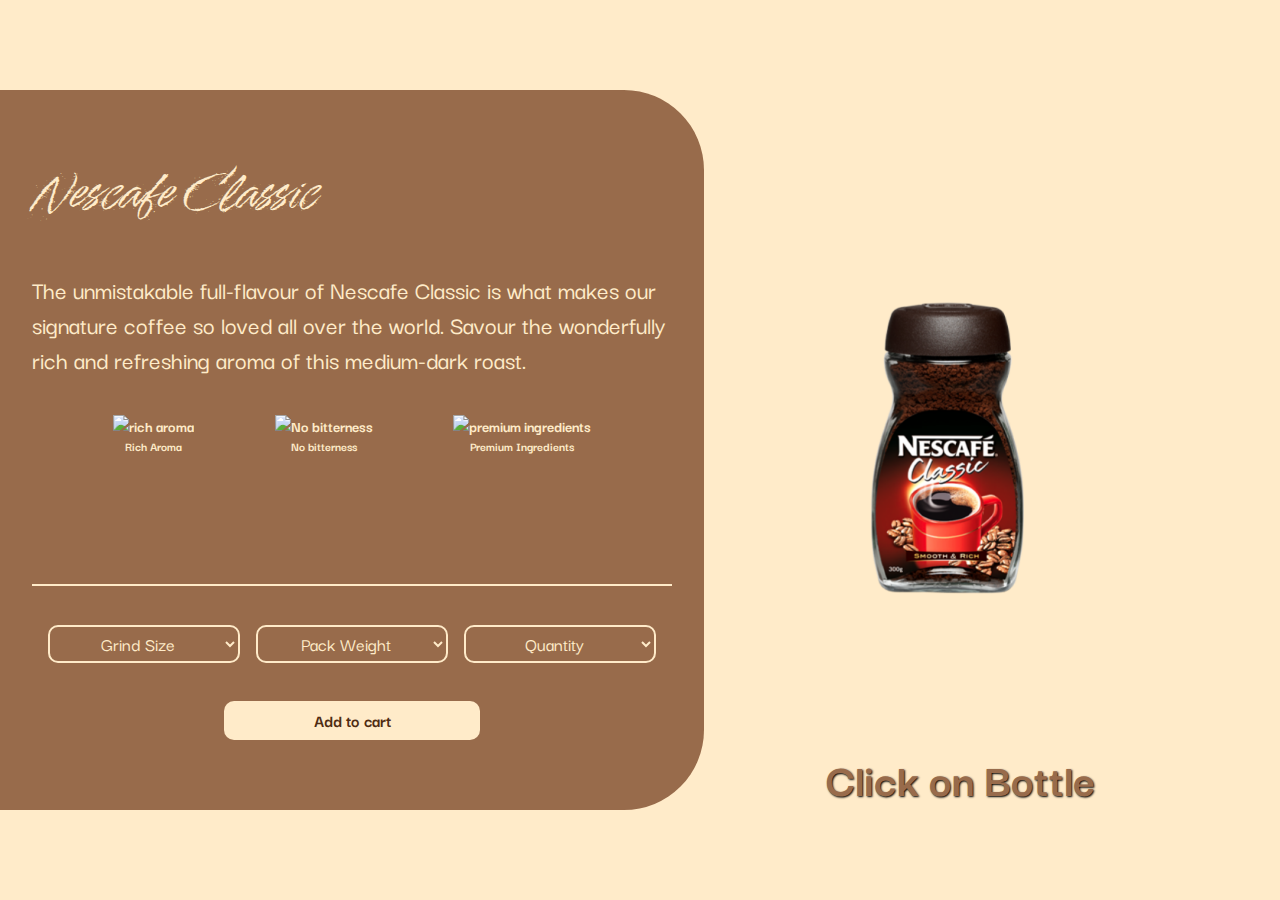
==== nescafeClassic.html @ 39b3486f "nescafe classic page completed" ====
<!DOCTYPE html>
<html lang="en">

    <head>
        <meta charset="UTF-8">
        <meta http-equiv="X-UA-Compatible" content="IE=edge">
        <meta name="viewport" content="width=device-width, initial-scale=1.0">
        <title>Nescafe Classic</title>
        <link href='https://css.gg/css' rel='stylesheet'>
        <link rel="stylesheet" href="./styles/nescafeClassic.css">
        <link rel="preconnect" href="https://fonts.googleapis.com">
        <link rel="preconnect" href="https://fonts.gstatic.com" crossorigin>
        <link
            href="https://fonts.googleapis.com/css2?family=Cabin+Sketch:wght@400;700&family=Darker+Grotesque:wght@400;500;600;700&family=Henny+Penny&family=Splash&display=swap"
            rel="stylesheet">
        <script defer src="./scripts/nescafeClassic.js"></script>
        <script src="https://kit.fontawesome.com/bf18287d69.js" crossorigin="anonymous"></script>
    </head>

    <body>
        <section id="image-heap-container">
            <div id="details-bg">
                <div id="details">
                    <span id="details-name">
                        Nescafe Classic
                    </span>
                    <span id="details-about">
                        The unmistakable full-flavour of Nescafe Classic is what makes our
                        signature coffee so loved all over the world. Savour the wonderfully rich and refreshing
                        aroma of this medium-dark roast.
                    </span>
                    <div id="selling-points">
                        <div id="aroma-group">
                            <img src="https://cdn.shopify.com/s/files/1/0062/9587/9780/files/Rich_Aroma_100x100.png?v=1652350721"
                                alt="rich aroma">
                            <span>Rich Aroma</span>
                        </div>
                        <div id="bitterness-group">
                            <img src="https://cdn.shopify.com/s/files/1/0062/9587/9780/files/No_Bitterness_e0df0aa6-2be9-4c91-a0a2-b37a3e21fc31_100x100.png?v=1652350851"
                                alt="No bitterness">
                            <span>No bitterness</span>
                        </div>
                        <div id="ingredients-group">
                            <img src="https://cdn.shopify.com/s/files/1/0062/9587/9780/files/Premium_Ingreditents_100x100.png?v=1652350766"
                                alt="premium ingredients">
                            <span>Premium Ingredients</span>
                        </div>
                    </div>
                    <hr>
                    <div id="buying-options">
                        <select name="grind-size" id="grind-size">
                            <option value="Grind Size">Grind Size</option>
                            <option value="Aeropress">Aeropress</option>
                            <option value="Coffee Filter">Coffee Filter</option>
                            <option value="Cold Brew">Cold Brew</option>
                            <option value="Espresso">Espresso</option>
                        </select>
                        <select name="pack-weight" id="pack-weight">
                            <option value="Pack Weight">Pack Weight</option>
                            <option value="250">250 gms</option>
                            <option value="500">500 gms</option>
                            <option value="1000">1 kg</option>
                        </select>
                        <select name="Quantity" id="quantity-select">
                            <option value="quantity">Quantity</option>
                            <option value="1">1</option>
                            <option value="2">2</option>
                            <option value="3">3</option>
                            <option value="4">4</option>
                            <option value="5">5</option>
                        </select>
                    </div>
                    <button id="add-cart-btn">Add to cart</button>
                </div>
            </div>
            <div id="image-heap-instruction">
                <span id="for-bottle" class=""> Click on Bottle </span>
                <span id="for-beans" class="hidden"> Hover on Beans </span>

            </div>
            <img src="./assets/images/hand-grabbing.png" alt="hand grabbing" id="hand-grabbing">
            <div class="bottle-img-container">
                <img src="./assets/images/nescafe_regular.png" alt="nescafe classic" id="classic-bottle" />
            </div>
            <div id="info">
                <div class="info-container">
                    <img src="./assets/images/coffee-bubble.png" alt="coffee-bubble">
                    <div id="info1">
                        <span class="info-title">Roast Level <i class="fa-solid fa-fire"></i></span>
                        <span class="info-detail">Medium Dark</span>
                    </div>
                    <div id="info2">
                        <span class="info-title">Acidity <i class="fa-solid fa-droplet"></i></span>
                        <span class="info-detail">Low acidity</span>
                    </div>
                    <div id="info3">
                        <span class="info-title">Processing <i class="fa-solid fa-arrows-spin"></i></span>
                        <span class="info-detail">80% wet processed, 20% dry processed</span>
                    </div>
                </div>
            </div>
            <img src="./assets/images/coffee-dot.png" alt="coffee dot" class="bubble-dot" id="dot-11">
            <img src="./assets/images/coffee-dot.png" alt="coffee dot" class="bubble-dot" id="dot-12">
            <img src="./assets/images/coffee-dot.png" alt="coffee dot" class="bubble-dot" id="dot-21">
            <img src="./assets/images/coffee-dot.png" alt="coffee dot" class="bubble-dot" id="dot-22">

            <img src="./assets/images/coffee-dot.png" alt="coffee dot" class="bubble-dot" id="dot-31">

            <img src="./assets/images/coffee-dot.png" alt="coffee dot" class="bubble-dot" id="dot-32">

            <img src="./assets/images/coffee-dot.png" alt="coffee dot" class="bubble-dot" id="dot-41">

            <img src="./assets/images/coffee-dot.png" alt="coffee dot" class="bubble-dot" id="dot-42">

            <div id="coffee-heap-beans-container">
                <div id="coffee-heap-container">
                    <img src="./assets/images/coffee-heap.png" alt="coffee heap" id="coffee-heap">
                    <img src="./assets/images/Coffee_bean_transparent.png" alt="coffee-bean" id="bean1">
                    <img src="./assets/images/coffee-beans2.png" alt="coffee-beans" id="bean2">
                    <img src="./assets/images/coffee-bean.png" alt="coffee-bean" id="bean3">
                </div>
            </div>
        </section>
    </body>

</html>
---- styles/nescafeClassic.css ----
:root {
  --coffee-clr: #986b4b;
  --bgclr-light: #ffebc9;
  --bgclr-dark: #4f2c12;
  --font-cabin: "Cabin Sketch", cursive;
  --font-grotesque: "Darker Grotesque", sans-serif;
  --font-henny: "Henny Penny", cursive;
  --font-splash: "Splash", cursive;
}

* {
  margin: 0;
  padding: 0;
  box-sizing: border-box;
}

body {
  position: relative;
  height: 100vh;
  width: 100vw;
  background-color: var(--bgclr-light);
  display: flex;
  overflow-x: hidden;
}
.bottle-img-container {
  position: absolute;
  right: 20%;
  top: 50%;
  transform: translateY(-50%);
  width: 12vw;
  z-index: 9;
}

#details-bg {
  position: absolute;
  top: 50%;
  transform: translateY(-50%);
  left: 0;
  height: 80%;
  width: 55%;
  background-color: var(--coffee-clr);
  border-radius: 0 5rem 5rem 0;
  animation: slidein 1s ease;
  padding: 2rem;
}

#details {
  display: flex;
  width: 100%;
  height: 100%;
  flex-direction: column;
  justify-content: space-evenly;
  font-family: var(--font-grotesque);
}

#details hr {
  border: 1px solid var(--bgclr-light);
}

#details-name {
  font-family: var(--font-splash);
  color: var(--bgclr-light);
  font-size: 3.5vw;
}

#details-about {
  font-family: var(--font-grotesque);
  color: var(--bgclr-light);
  font-size: 2vw;
  font-weight: 500;
}

#selling-points {
  display: flex;
  justify-content: space-evenly;
  height: 20%;
}
#selling-points > div {
  display: flex;
  flex-direction: column;
  align-items: center;
  color: var(--bgclr-light);
  font-weight: bold;
  height: 100%;
}
#selling-points > div img {
  max-height: 70%;
}
#selling-points > div span {
  font-size: small;
}

#buying-options {
  display: flex;
  justify-content: space-evenly;
}

#buying-options select {
  width: 30%;
  height: 3vw;
  display: flex;
  justify-content: center;
  text-align: center;
  border: 2px solid var(--bgclr-light);
  background: transparent;
  color: var(--bgclr-light);
  border-radius: 10px;
  font-family: var(--font-grotesque);
  font-weight: 500;
  font-size: 1.5vw;
}

#buying-options select:focus {
  outline: none;
}

#buying-options select > option {
  color: var(--bgclr-dark);
  background: var(--bgclr-light);
  font-weight: 700;
  font-family: var(--font-grotesque);
}

#add-cart-btn {
  width: 40%;
  height: 3vw;
  align-self: center;
  border-radius: 10px;
  background-color: var(--bgclr-light);
  color: var(--bgclr-dark);
  font-family: var(--font-grotesque);
  border: none;
  font-size: large;
  font-weight: bolder;
  cursor: pointer;
}

#classic-bottle {
  max-width: 100%;
}

#hand-grabbing {
  display: none;
  position: absolute;
  right: -54%;
  top: 50%;
  transform: translateY(-50%);
  z-index: 10;
  width: 40vw;
  animation: grabbing 4s ease;
}

#coffee-heap-beans-container {
  visibility: hidden;
  opacity: 0;
  position: absolute;
  right: 10%;
  top: 50%;
  transform: translateY(-50%);
  width: 30vw;
  transition: opacity 1s ease;
  z-index: 8;
}

#coffee-heap-container {
  position: relative;
  width: 100%;
}

#coffee-heap {
  max-width: 100%;
}

#bean1,
#bean2,
#bean3,
#bean4 {
  position: absolute;
  width: 12%;
  transition: all 1s ease;
}
#bean1:hover,
#bean2:hover,
#bean3:hover,
#bean4:hover {
  transform: scale(3);
  filter: drop-shadow(0 0 5px var(--bgclr-dark));
}

#bean3 {
  top: 20%;
  left: 40%;
}

#bean2 {
  bottom: 20%;
  left: 50%;
}

#bean1 {
  top: 50%;
  left: 5%;
}

#info {
  position: absolute;
  visibility: hidden;
  transform: scale(0);
  transition: transform 0.5s ease;
  font-family: var(--font-grotesque);
  color: var(--bgclr-light);
  top: 0;
  right: 30%;
  width: 20%;
  height: 30%;
  z-index: 9;
}

.info-container {
  width: 100%;
  height: 100%;
  display: flex;
  justify-content: center;
  align-items: center;
}

.info-container > img {
  max-width: 100%;
  position: absolute;
}

#info1 {
  position: absolute;
  display: flex;
  flex-direction: column;
  width: 80%;
  text-align: center;
}
#info2 {
  position: absolute;
  display: flex;
  width: 80%;
  flex-direction: column;
  text-align: center;
}
#info3 {
  position: absolute;
  display: flex;
  width: 80%;
  flex-direction: column;
  text-align: center;
}

.info-title {
  font-weight: bold;
  font-size: large;
}

.bubble-dot {
  position: absolute;
  z-index: 9;
  filter: drop-shadow(0 0 5px white);
  visibility: hidden;
  transform: scale(0);
  transition: transform 1s ease;
}

#dot-21 {
  width: 3vw;
  top: 45%;
  right: 25%;
}
#dot-22 {
  width: 5vw;
  top: 34%;
  right: 25%;
}
#dot-31 {
  width: 3vw;
  top: 30%;
  right: 23%;
}
#dot-32 {
  width: 5vw;
  top: 20%;
  right: 25%;
}
#dot-11 {
  width: 3vw;
  top: 42%;
  right: 35%;
}
#dot-12 {
  width: 5vw;
  top: 35%;
  right: 30%;
}

#image-heap-instruction {
  position: absolute;
  width: 50%;
  right: 0;
  bottom: 10%;
  text-align: center;
}

#for-bottle {
  font-family: var(--font-grotesque);
  font-size: 3rem;
  font-weight: 700;
  color: var(--coffee-clr);
  animation: opacity 3s infinite;
  text-shadow: 1px 1px 2px black;
}
#for-beans {
  font-family: var(--font-grotesque);
  font-size: 3rem;
  font-weight: 700;
  color: var(--coffee-clr);
  animation: opacity 3s infinite;
  text-shadow: 1px 1px 2px black;
}
.hidden {
  display: none;
}

@keyframes grabbing {
  0% {
    right: -50%;
  }
  50% {
    right: -4%;
  }
  100% {
    right: -50%;
  }
}

@keyframes bottle-slide {
  0% {
    right: 20%;
  }
  100% {
    right: -50%;
  }
}

@keyframes opacity {
  0% {
    opacity: 40%;
  }
  50% {
    opacity: 100%;
  }
  100% {
    opacity: 40%;
  }
}

@keyframes slidein {
  0% {
    left: -100%;
  }
  100% {
    left: 0;
  }
}
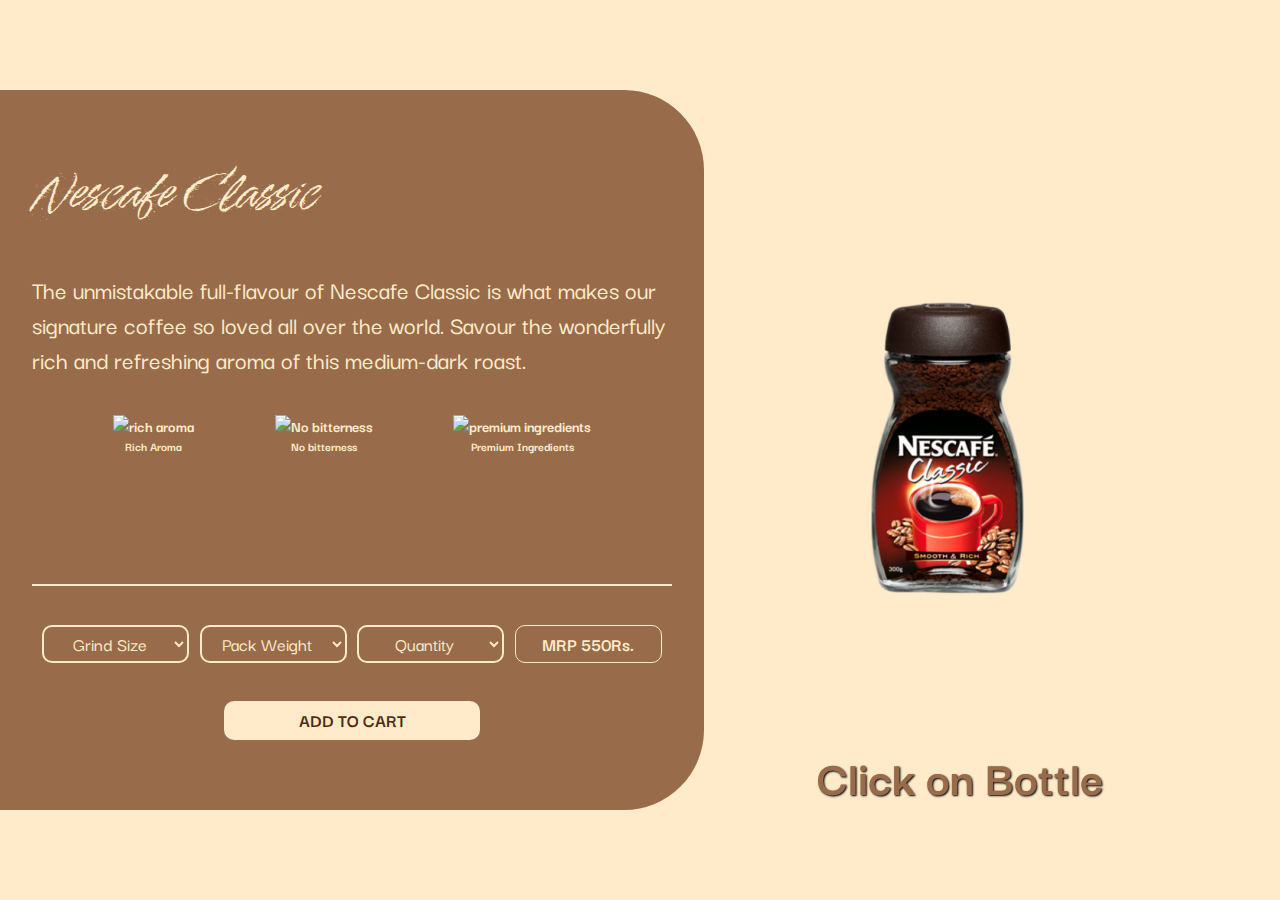
==== commit 8bfb51af: "Merge pull request #2 from pran01/main" ====
--- a/nescafeClassic.html
+++ b/nescafeClassic.html
@@ -69,8 +69,12 @@
                             <option value="4">4</option>
                             <option value="5">5</option>
                         </select>
+                        <div id="price">
+                            MRP 550Rs.
+                        </div>
                     </div>
-                    <button id="add-cart-btn">Add to cart</button>
+                    <button id="add-cart-btn">ADD TO CART</button>
+                    <button id="out-stock-btn">Out of stock</button>
                 </div>
             </div>
             <div id="image-heap-instruction">
--- a/styles/nescafeClassic.css
+++ b/styles/nescafeClassic.css
@@ -87,7 +87,7 @@
   max-height: 70%;
 }
 #selling-points > div span {
-  font-size: small;
+  font-size: 1vw;
 }
 
 #buying-options {
@@ -96,7 +96,7 @@
 }
 
 #buying-options select {
-  width: 30%;
+  width: 23%;
   height: 3vw;
   display: flex;
   justify-content: center;
@@ -119,6 +119,22 @@
   background: var(--bgclr-light);
   font-weight: 700;
   font-family: var(--font-grotesque);
+}
+
+#price {
+  width: 23%;
+  height: 3vw;
+  display: flex;
+  align-items: center;
+  justify-content: center;
+  text-align: center;
+  border: 1px solid var(--bgclr-light);
+  background: transparent;
+  color: var(--bgclr-light);
+  border-radius: 10px;
+  font-family: var(--font-grotesque);
+  font-weight: 700;
+  font-size: 1.5vw;
 }
 
 #add-cart-btn {
@@ -130,7 +146,22 @@
   color: var(--bgclr-dark);
   font-family: var(--font-grotesque);
   border: none;
-  font-size: large;
+  font-size: 1.5vw;
+  font-weight: bolder;
+  cursor: pointer;
+}
+
+#out-stock-btn {
+  display: none;
+  width: 40%;
+  height: 3vw;
+  align-self: center;
+  border-radius: 10px;
+  background-color: gray;
+  color: var(--bgclr-light);
+  font-family: var(--font-grotesque);
+  border: none;
+  font-size: 1.5vw;
   font-weight: bolder;
   cursor: pointer;
 }
@@ -253,7 +284,10 @@
 
 .info-title {
   font-weight: bold;
-  font-size: large;
+  font-size: 2vw;
+}
+.info-detail {
+  font-size: 1.6vw;
 }
 
 .bubble-dot {
@@ -306,7 +340,7 @@
 
 #for-bottle {
   font-family: var(--font-grotesque);
-  font-size: 3rem;
+  font-size: 4vw;
   font-weight: 700;
   color: var(--coffee-clr);
   animation: opacity 3s infinite;
@@ -314,7 +348,7 @@
 }
 #for-beans {
   font-family: var(--font-grotesque);
-  font-size: 3rem;
+  font-size: 4vw;
   font-weight: 700;
   color: var(--coffee-clr);
   animation: opacity 3s infinite;
